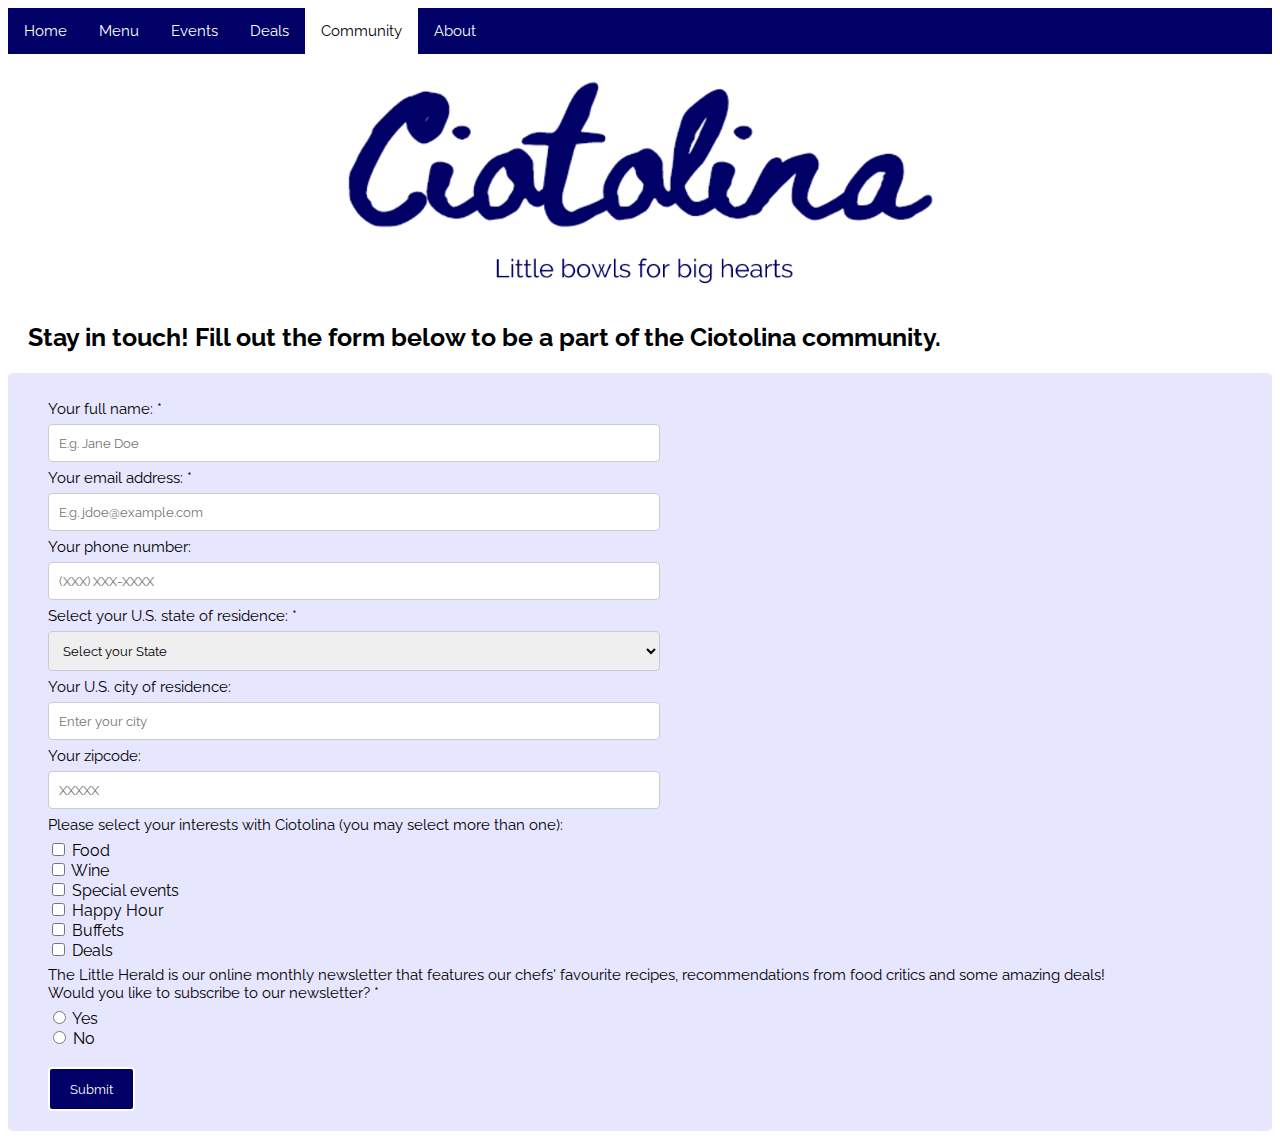
==== index.html @ 8ca0a112 "update index.html" ====
<!DOCTYPE html>
<html>
<head>
    <meta name="viewport" content="width=device-width, initial-scale=1">
    <link rel="stylesheet" type="text/css" href="style.css">
    <link rel="stylesheet" href="https://cdnjs.cloudflare.com/ajax/libs/font-awesome/4.7.0/css/font-awesome.min.css">
    <link href="https://fonts.googleapis.com/css?family=Raleway&display=swap" rel="stylesheet">
    <link href="https://fonts.googleapis.com/css?family=Beth+Ellen&display=swap" rel="stylesheet">
    <script type="text/javascript" src="formvalidation.js"></script>
</head>
<body>

<!--------------------THE TOP NAVIGATION BAR--------------------------->

<div class="navbar" id="topnavbar">
    <a href="#home">Home</a>
    <a href="#menu">Menu</a>
    <a href="#events">Events</a>
    <a href="#deals">Deals</a>
    <a href="#community" class="active">Community</a>
    <a href="#about">About</a>
    <a href="javascript:void(0);" class="icon" onclick="myFunction()">
        <i class="fa fa-bars"></i>
    </a>
</div>

<!--THIS SCRIPT MAKES THE TOP NAV BAR RESPONSIVE-->

<script>
function myFunction() 
{
    var x = document.getElementById("topnavbar");
    if (x.className === "navbar") 
    {
        x.className += " responsive";
    } 
    else
    {
        x.className = "navbar";
    }
}
</script>


<!------------------HEADER SECTION OF THE FORM----------------------------->

<br><img src="headerimage.PNG" alt="Ciotolina: Little bowls for big hearts" align="center">
<h2>Stay in touch! Fill out the form below to be a part of the Ciotolina community.</h2>

<!----------------------EVERYTHING IN THIS CONTAINER IS THE FORM--------------------------->
<!-------------- EACH FIELD IS INSIDE THE DIV CLASS "ROW". DIV CLASS "LABELAREA" AND "INPUTAREA" ARE TO DISTINGUISH BETWEEN THE TWO SECTIONS, AND THESE CLASSNAMES ARE USED ACCORDINGLY IN STYLING. -------------------------------------------------->

<div class="container" id="cont">
  <form name="contactform" action="https://kinzo25.github.io/kinzo25.github.io/submitted.html" method="POST">

 
<!--NAME-->
        <div class="row">
            <div class="labelarea"><label for="name">Your full name: *</label></div><br>
            <div class="inputarea"><input type="text" id="name" name="fullname" placeholder="E.g. Jane Doe"></div>
        </div>

<!--EMAIL-->
        <div class="row">
            <div class="labelarea"><label for="email">Your email address: *</label></div><br>
            <div class="inputarea"><input type="email" id="email" name="email" placeholder="E.g. jdoe@example.com"></div>
        </div>

<!--PHONE NUMBER-->
        <div class="row">
            <div class="labelarea"><label for="phone">Your phone number:</label></div><br>
            <div class="inputarea"><input type="tel" id="phone" name="phone" placeholder="(XXX) XXX-XXXX"></div>
        </div>

<!--STATE-->
        <div class="row">
            <div class="labelarea"><label for="state">Select your U.S. state of residence: *</label></div><br>
            <div class="inputarea">
        		<select id="state" name="state">
                    <option value="default">Select your State</option>
                    <option value="Alabama">Alabama </option>
                    <option value="Alaska">Alaska </option>
                    <option value="Arizona">Arizona </option>
                    <option value="Arkansas">Arkansas </option>
                    <option value="California">California </option>
                    <option value="Colorado">Colorado </option>
                    <option value="Connecticut">Connecticut </option>
                    <option value="Delaware">Delaware </option>
                    <option value="Florida">Florida </option>
                    <option value="Georgia">Georgia </option>
                    <option value="Hawaii">Hawaii </option>
                    <option value="Idaho">Idaho </option>
                    <option value="Illinois">Illinois </option>
                    <option value="Indiana">Indiana </option>
                    <option value="Iowa">Iowa </option>
                    <option value="Kansas">Kansas </option>
                    <option value="Kentucky">Kentucky </option>
                    <option value="Louisiana">Louisiana </option>
                    <option value="Maine">Maine </option>
                    <option value="Maryland">Maryland </option>
                    <option value="Massachusetts">Massachusetts </option> 
                    <option value="Michigan">Michigan </option>
                    <option value="Minnesota">Minnesota </option>
                    <option value="Mississippi">Mississippi </option>
                    <option value="Missouri">Missouri </option>
                    <option value="Montana">Montana </option>
                    <option value="Nebraska">Nebraska </option>
                    <option value="Nevada">Nevada </option>
                    <option value="New Hampshire">New Hampshire </option>
                    <option value="New Jersey">New Jersey </option>
                    <option value="New Mexico">New Mexico </option>
                    <option value="New York">New York </option>
                    <option value="North Carolina">North Carolina </option>
                    <option value="North Dakota">North Dakota </option>
                    <option value="Ohio">Ohio </option>
                    <option value="Oklahoma">Oklahoma </option>
                    <option value="Oregon">Oregon </option>
                    <option value="Pennsylvania">Pennsylvania </option> 
                    <option value="Rhode Island">Rhode Island </option>
                    <option value="South Carolina">South Carolina </option>
                    <option value="South Dakota">South Dakota </option>
                    <option value="Tennessee">Tennessee </option>
                    <option value="Texas">Texas </option>
                    <option value="Utah">Utah </option>
                    <option value="Vermont">Vermont </option>
                    <option value="Virginia">Virginia </option>
                    <option value="Washington">Washington </option>
                    <option value="Washington D.C. (District of Columbia)">Washington D.C. (District of Columbia) </option>
                    <option value="West Virginia">West Virginia </option>
                    <option value="Wisconsin">Wisconsin </option>
                    <option value="Wyoming">Wyoming </option>
          		</select>
            </div>
        </div>

<!--CITY-->
        <div class="row">
            <div class="labelarea"><label for="city">Your U.S. city of residence: </label></div><br>
            <div class="inputarea"><input type="text" id="city" name="city" placeholder="Enter your city"></div>
        </div>

<!--ZIPCODE-->
        <div class="row">
            <div class="labelarea"><label for="zipcode">Your zipcode:</label></div><br>
            <div class="inputarea"><input type="text" id="zip" name="zipcode" placeholder="XXXXX"></div>
        </div>

<!--INTERESTS-->
        <div class="row">
            <div class="labelarea"><label for="interest">Please select your interests with Ciotolina (you may select more than one):</label></div><br>
            <div class="inputarea">
            	<input type="checkbox" id="interest1" name="interest" value="Food"> Food<br>
    			<input type="checkbox" id="interest2" name="interest" value="Wine"> Wine<br>
    			<input type="checkbox" id="interest3" name="interest" value="Special events"> Special events<br>
    			<input type="checkbox" id="interest4" name="interest" value="Happy Hour"> Happy Hour<br>
    			<input type="checkbox" id="interest5" name="interest" value="Buffets"> Buffets<br>
    			<input type="checkbox" id="interest6" name="interest" value="Deals"> Deals<br>
            </div>
        </div>

<!--NEWSLETTER-->
        <div class="row">
            <div class="labelarea"><label for="newsletter">The Little Herald is our online monthly newsletter that features our chefs' favourite recipes, recommendations from food critics and some amazing deals! <br> Would you like to subscribe to our newsletter? *</label><br></div><br>
            <div class="inputarea">
    			<input type="radio" id="newsletterY" name="news" value="Yes"> Yes<br>
    			<input type="radio" id="newsletterN" name="news" value="No"> No<br>
            </div>
        </div><br>

<!--SUBMIT BUTTON-->
    	<div class="button"><input type="submit" value="Submit" onclick="validate()"></div>
</div>
</form>
</body>
</html>
---- style.css ----
/*
NOTE THE FONT COLORS AND SIZES FOR ALL ELEMENTS:
BACKGROUND OF FORM: #e6e6ff (95% DILUTED LILAC)
TOP NAVIGATION BAR BACKGROUND: #000066 (20% DILUTED LILAC)
TOP NAVIGATION BAR HOVER: #e6e6ff (95% DILUTED LILAC)
TOP NAVIGATION BAR SELECTED ELEMENT: WHITE
SUBMIT BUTTON BACKGROUND: #000066 (20% DILUTED LILAC)
SUBMIT BUTTON HOVER: WHITE
*/


* {
  box-sizing: border-box;
  font-family: 'Raleway', sans-serif;
}

img{
  display: block;
  margin-left: auto;
  margin-right: auto;
  width: 50%;
}
/*-------------------------------------------------------------------------------------------------------------*/

/*Start CSS for the form elements*/

p{
  margin-left: 20px;
}

h2{
  margin-left: 20px;
  font-size: 25px;
}

input[type=text], input[type=tel], input[type=email], input[type=number], select{
  width: 100%;
  padding: 10px;
  border: 1px solid #ccc;
  border-radius: 4px;
  resize: vertical;
}

label{
  display: inline-block;
  font-size: 15px;
}

input[type=submit] {
  margin-left: 20px;
  background-color: #000066;
  color: white;
  padding: 12px 20px;
  border: 2px solid white;
  border-radius: 4px;
  cursor: pointer;
  align-items: center;
}

input[type=submit]:hover {
  background-color: white;
  color: black;
  border: 2px solid #000066;
}

.container {
  border-radius: 5px;
  background-color: #e6e6ff;
  padding: 20px;
}


.labelarea {
  float: left;
  width: 100%;
  margin-top: 6px;
  margin-left: 20px;
  margin-right: 20px;
}

.inputarea {
  float: left;
  width: 50%;
  margin-top: 6px;
  margin-left: 20px;
  margin-right: 20px;
}

.row:after {
  content: "";
  display: table;
  clear: both;
}

/* Responsive layout - when the screen is less than 600px wide, all fields fill width of screen except checkboxes and radio */
@media screen and (max-width: 600px) {
  .labelarea, .inputarea, input[type=submit] {
    width: 100%;
    margin-top: 6px;
    margin-left: 6px;
    margin-right: 6px;
  }
}


/*End CSS for the Form Elements*/


/*-------------------------------------------------------------------------------------------------------------*/

/*Start CSS for the Top Navigation Bar*/
.navbar {
  overflow: hidden;
  background-color:#000066;
}

.navbar a {
  float: left;
  display: block;
  color: white;
  font-weight: normal;
  text-align: center;
  padding: 14px 16px;
  text-decoration: none;
  font-size: 15px;
}

.navbar a:hover {
  background-color:#e6e6ff ;
  color: black;
}

.navbar a.active {
  background-color: white;
  color: black;
}

.navbar .icon {
  display: none;
}

/*Responsive design for the menu: when width is less than 600px, turn menu bar into hamburger menu icon*/

@media screen and (max-width: 600px) {
  .navbar a {display: none;}
  .navbar a.icon {
    float: left;
    display: block;
  }
}

@media screen and (max-width: 600px) {
  .navbar.responsive {position: relative;}
  .navbar.responsive .icon {
    position: absolute;
    right: 0;
    top: 0;
  }
  .navbar.responsive a {
    float: none;
    display: block;
    text-align: left;
  }

/*End CSS for the Top Navigation Bar*/
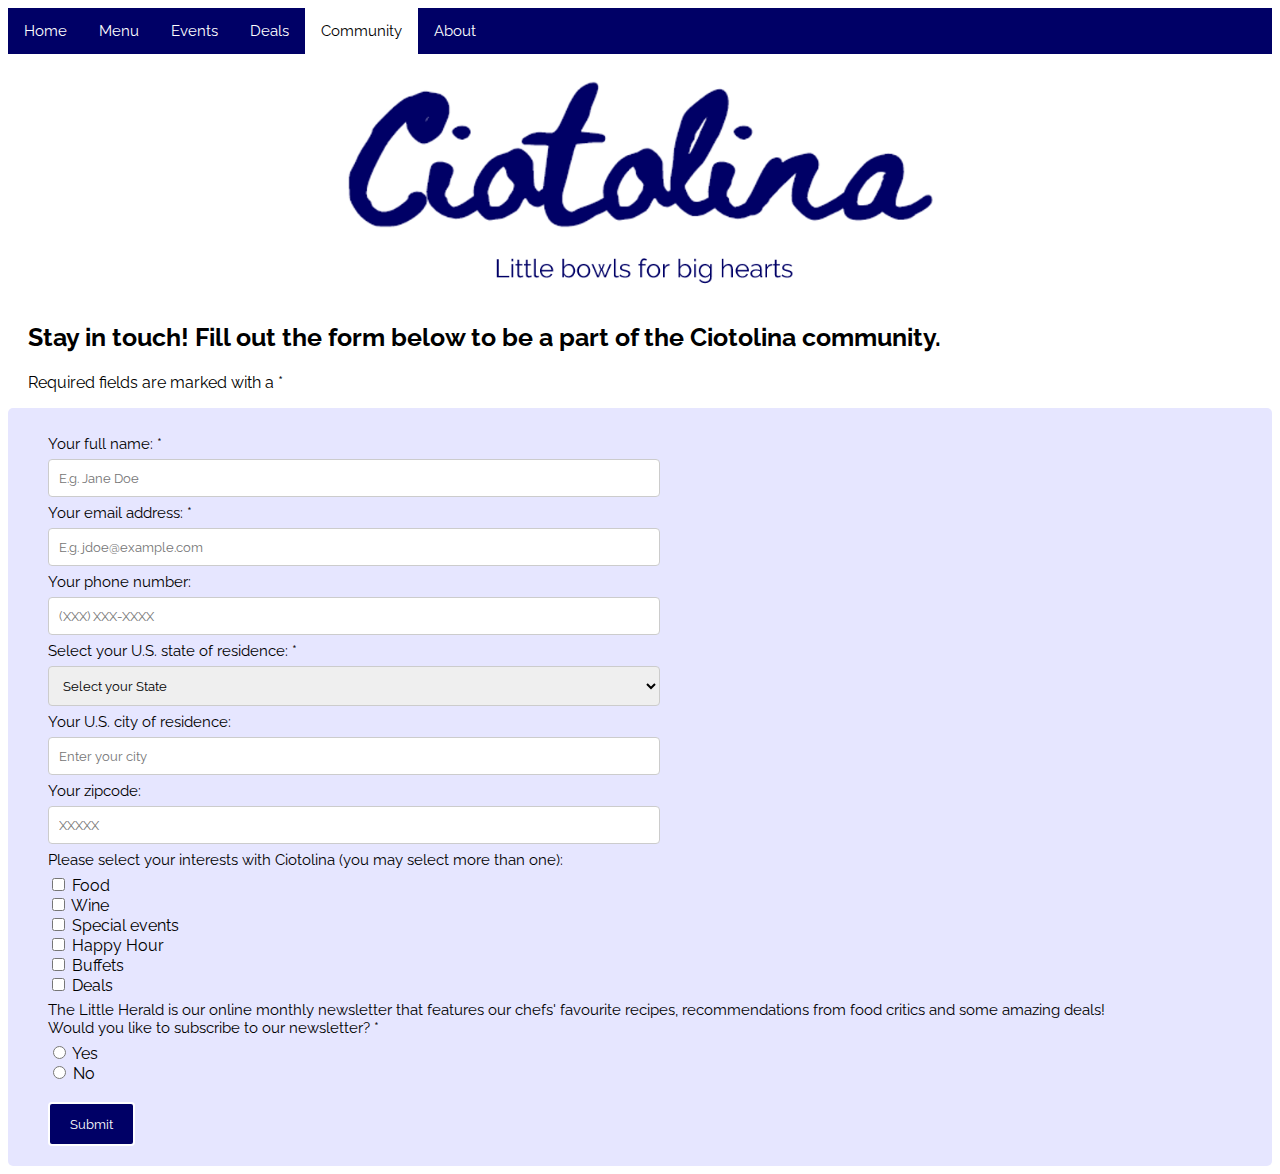
==== commit 62b265c6: "Update formvalidation.js and index.html" ====
--- a/index.html
+++ b/index.html
@@ -46,13 +46,13 @@
 
 <br><img src="headerimage.PNG" alt="Ciotolina: Little bowls for big hearts" align="center">
 <h2>Stay in touch! Fill out the form below to be a part of the Ciotolina community.</h2>
+<p>Required fields are marked with a *</p>
 
 <!----------------------EVERYTHING IN THIS CONTAINER IS THE FORM--------------------------->
 <!-------------- EACH FIELD IS INSIDE THE DIV CLASS "ROW". DIV CLASS "LABELAREA" AND "INPUTAREA" ARE TO DISTINGUISH BETWEEN THE TWO SECTIONS, AND THESE CLASSNAMES ARE USED ACCORDINGLY IN STYLING. -------------------------------------------------->
 
 <div class="container" id="cont">
-  <form name="contactform" action="https://kinzo25.github.io/kinzo25.github.io/submitted.html" method="POST">
-
+  <form name="contactform">
  
 <!--NAME-->
         <div class="row">
@@ -167,6 +167,7 @@
             </div>
         </div><br>
 
+
 <!--SUBMIT BUTTON-->
     	<div class="button"><input type="submit" value="Submit" onclick="validate()"></div>
 </div>
